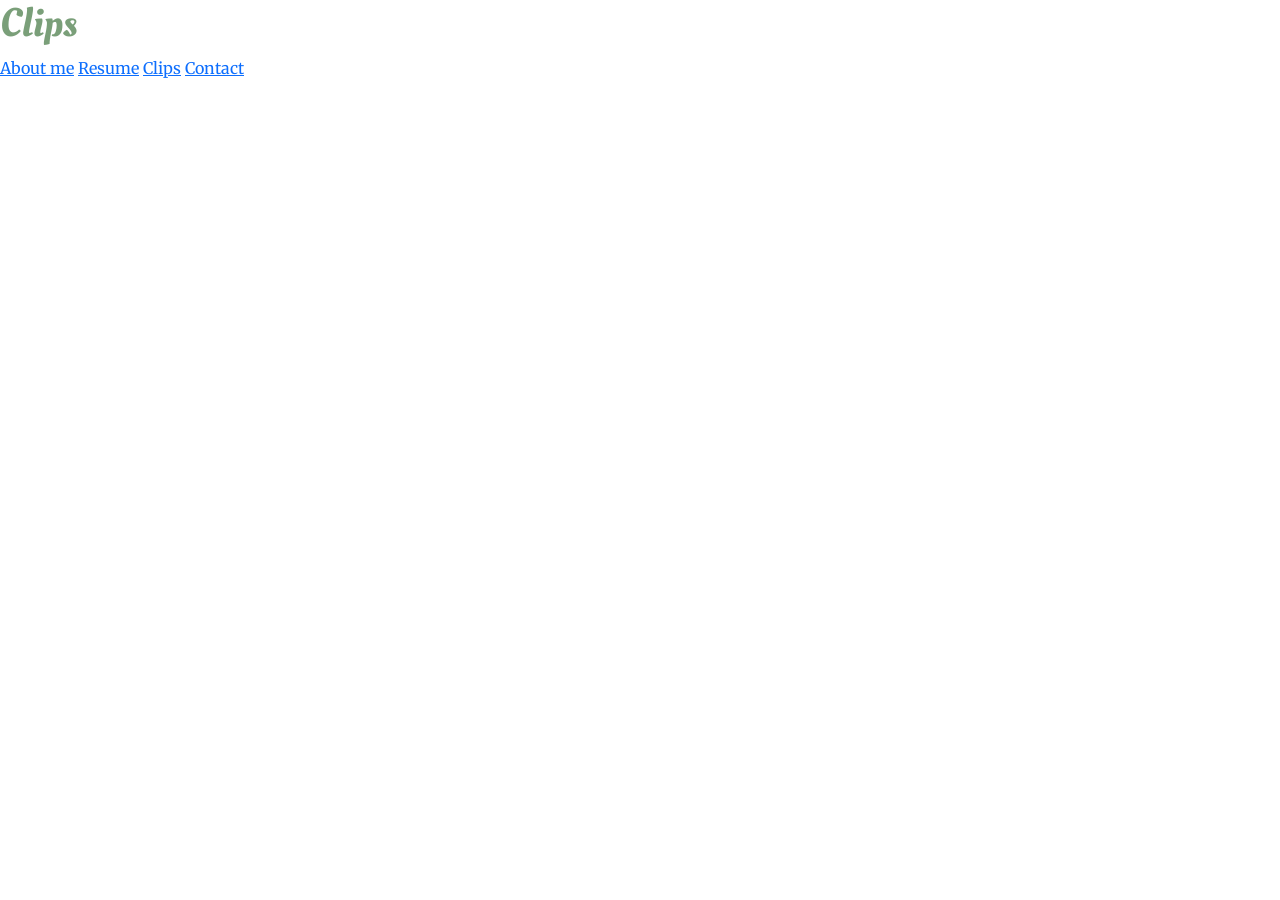
==== clips/index.html @ 9f08b687 "resume" ====
<!DOCTYPE html>
<html lang="en">

<head>
    <meta charset="UTF-8">
    <meta name="viewport" content="width=device-width, initial-scale=1.0">
    <title>Claudia Stuart</title>
    <link href="https://cdn.jsdelivr.net/npm/bootstrap@5.3.3/dist/css/bootstrap.min.css" rel="stylesheet"
        integrity="sha384-QWTKZyjpPEjISv5WaRU9OFeRpok6YctnYmDr5pNlyT2bRjXh0JMhjY6hW+ALEwIH" crossorigin="anonymous">
    <link rel="stylesheet" href="css/style.css">
    <script src="https://cdn.jsdelivr.net/npm/@popperjs/core@2.11.8/dist/umd/popper.min.js"
        integrity="sha384-I7E8VVD/ismYTF4hNIPjVp/Zjvgyol6VFvRkX/vR+Vc4jQkC+hVqc2pM8ODewa9r"
        crossorigin="anonymous"></script>
    <script src="https://cdn.jsdelivr.net/npm/bootstrap@5.3.3/dist/js/bootstrap.min.js"
        integrity="sha384-0pUGZvbkm6XF6gxjEnlmuGrJXVbNuzT9qBBavbLwCsOGabYfZo0T0to5eqruptLy"
        crossorigin="anonymous"></script>
    <link rel="stylesheet" href="../site/css/style.css">
</head>

<body>

    <h1>Clips</h1>
    <a href="../">About me</a>
    <a href="../Resume/">Resume</a>
    <a href="#">Clips</a>
    <a href="../Contact/">Contact</a>
</body>

</html>
---- site/css/style.css ----
@import url('https://fonts.googleapis.com/css2?family=Caveat+Brush&display=swap');
@import url('https://fonts.googleapis.com/css2?family=Oleo+Script:wght@400;700&display=swap');
@import url('https://fonts.googleapis.com/css2?family=Merriweather:ital,opsz,wght@0,18..144,300..900;1,18..144,300..900&display=swap');



h1 {
    color: #7A9F79;
}

h2 {
    color: #ECBDC4
}

h4 {
    color: #918ABC
}

h1 {
    font-family: "Oleo Script", system-ui;
}

h4 {
    font-family: "Caveat Brush", cursive;
}

body {
    font-family: "Merriweather", serif;
}

h2 {
    font-family: "Caveat Brush", cursive;
}
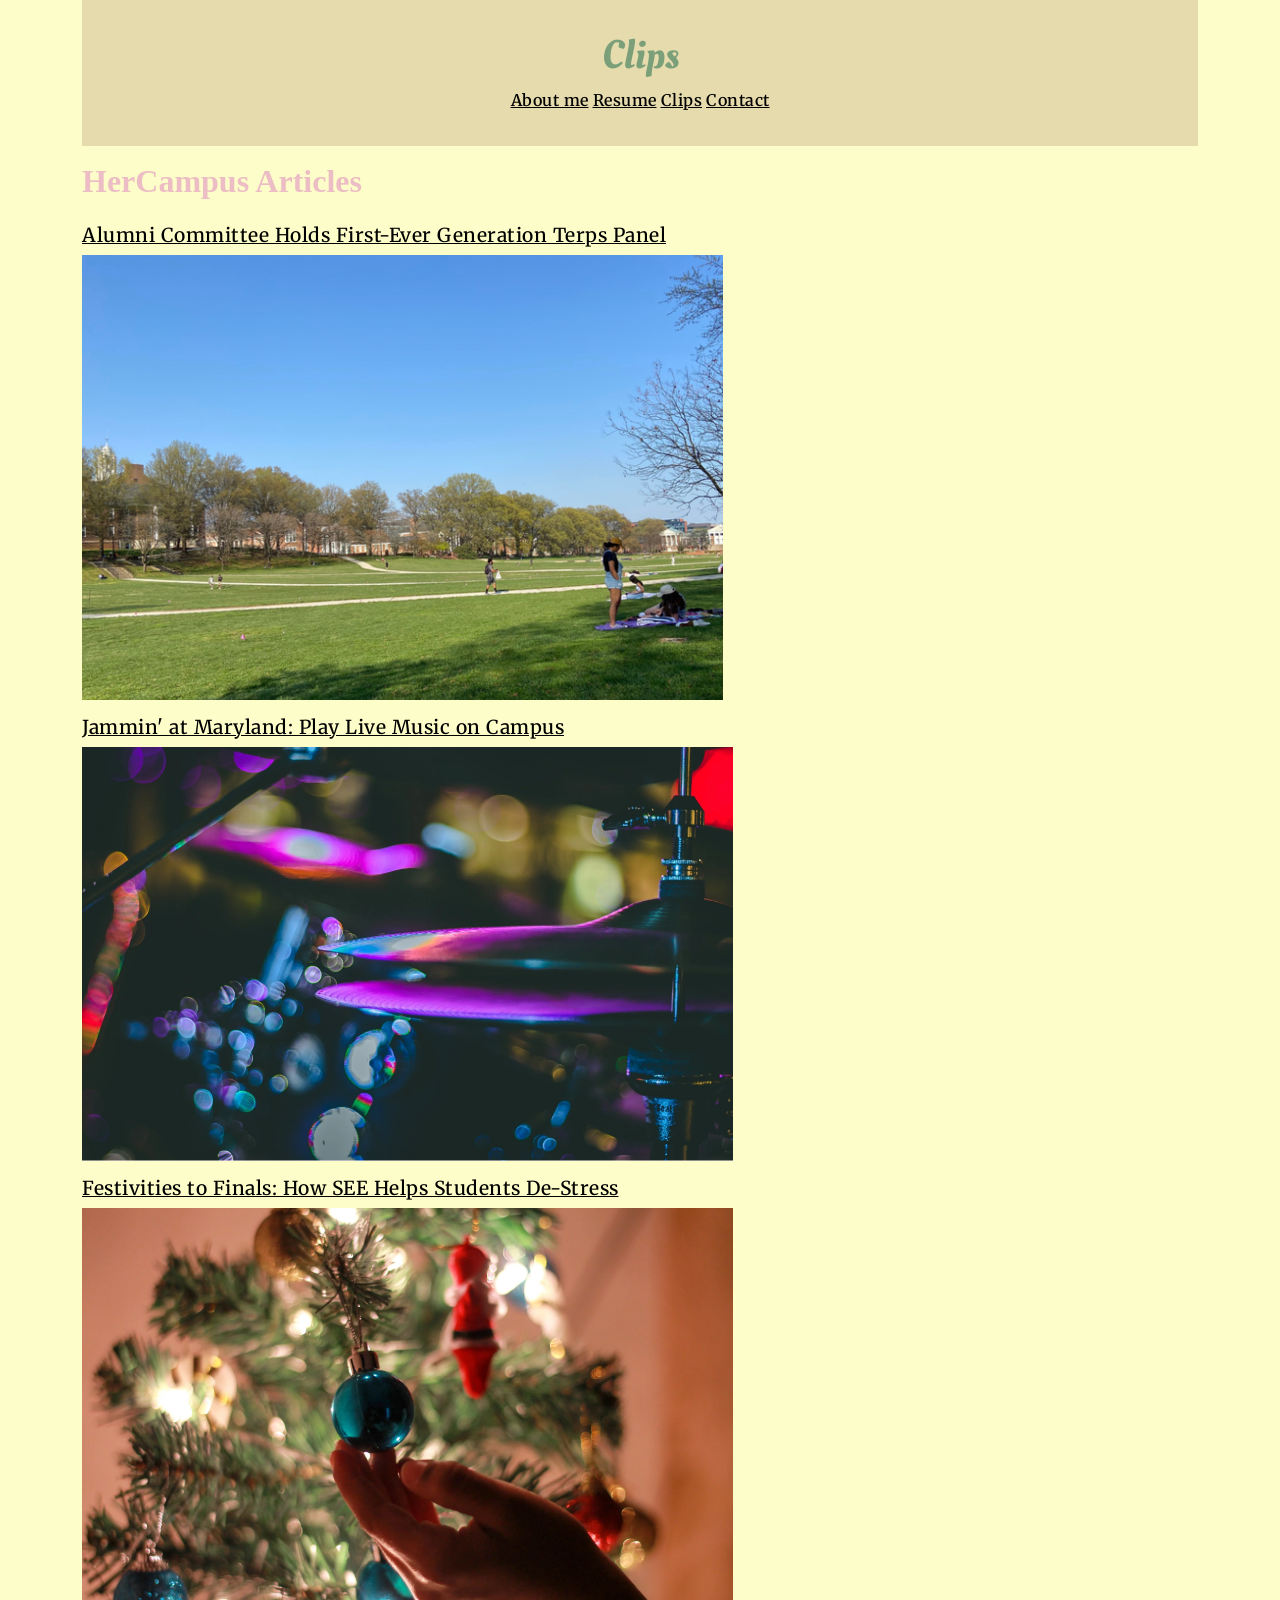
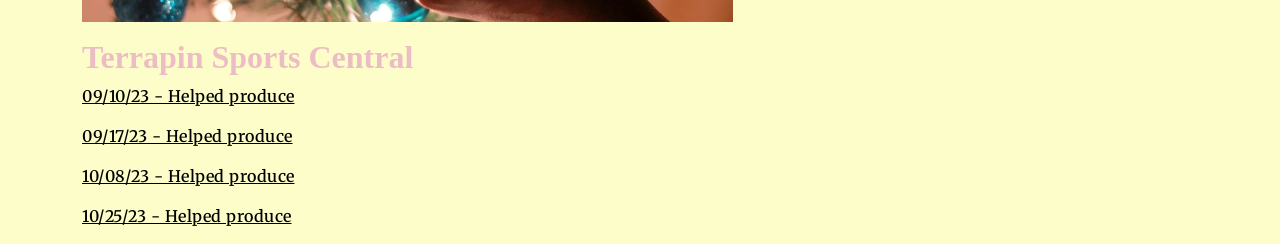
==== commit 0ef11751: "portfolio" ====
--- a/clips/index.html
+++ b/clips/index.html
@@ -18,12 +18,55 @@
 </head>
 
 <body>
+    <div class="container">
+        <section class="row
+            align-items-center">
+            <div class="col-lg-12">
+                <header>
+                    <nav>
+                        <h1>Clips</h1>
+                        <a href="../">About me</a>
+                        <a href="../Resume/">Resume</a>
+                        <a href="#">Clips</a>
+                        <a href="../Contact/">Contact</a>
+                        <section>
+                    </nav>
+                </header>
+</body>
 
-    <h1>Clips</h1>
-    <a href="../">About me</a>
-    <a href="../Resume/">Resume</a>
-    <a href="#">Clips</a>
-    <a href="../Contact/">Contact</a>
+<body>
+    <p> </p>
+    <h2><b>HerCampus Articles</b></h2>
+    <section class="row align-items-center callout">
+        <div class="col-sm-7">
+            <p> </p>
+            <a
+                href="https://www.hercampus.com/school/maryland/alumni-committee-holds-first-ever-first-generation-terps-panel/">
+                <h6><b></b>Alumni Committee Holds First-Ever Generation Terps Panel<b></h6>
+            </a>
+            <img src="../clips/img/hercampus1.png" alt="hercampus1.png" class="img-fluid">
+        </div>
+        <div class="col-sm-7">
+            <p> </p>
+            <a href="https://www.hercampus.com/school/maryland/jammin-at-maryland-play-live-music-on-campus/">
+                <h6><b></b>Jammin' at Maryland: Play Live Music on Campus<b></h6>
+            </a>
+            <img src="../clips/img/jamming.png" alt="jamming.png" class="img-fluid">
+        </div>
+        <div class="col-sm-7">
+            <p> </p>
+            <a href="https://www.hercampus.com/school/maryland/festivities-to-finals-how-see-helps-students-de-stress/">
+                <h6><b></b>Festivities to Finals: How SEE Helps Students De-Stress<b></h6>
+            </a>
+            <img src="../clips/img/winter.png" alt="winter" class="img-fluid">
+        </div>
+    </section>
+    <p> </p>
+    <h2><b>Terrapin Sports Central</b></h2>
+    <p><a href="https://youtu.be/RCZDxd3tmdw?si=qd0y3-OsN7dJIDW3"> 09/10/23 - Helped produce </a></p>
+    <p><a href="https://youtu.be/9t9ErP5UnA8?si=Ww3iSRZlXQ6lahiI"> 09/17/23 - Helped produce </a></p>
+    <p><a href="https://www.youtube.com/watch?v=6MHEioVp4ZY"> 10/08/23 - Helped produce </a></p>
+    <p><a href="https://youtu.be/72q6ZVkJiRA?feature=shared "> 10/25/23 - Helped produce </a></p>
 </body>
 
 </html>
--- a/site/css/style.css
+++ b/site/css/style.css
@@ -30,4 +30,40 @@
 
 h2 {
     font-family: "Caveat Brush", cursive;
+}
+
+body {
+    background-color: #fdfdc9
+}
+
+.resume h5 {
+    text-align: right;
+}
+
+h6 {
+    font-size: larger;
+}
+
+header {
+    border-bottom: 2px solid #e6dbac;
+    background-color: #e6dbac;
+}
+
+nav {
+    padding: 2em 0;
+    text-align: center;
+}
+
+a {
+    color: black;
+    letter-spacing: .5px;
+    font-weight: 550;
+}
+
+.subtext {
+    text-align: right;
+}
+
+.claudia {
+    border-radius: 20%;
 }
